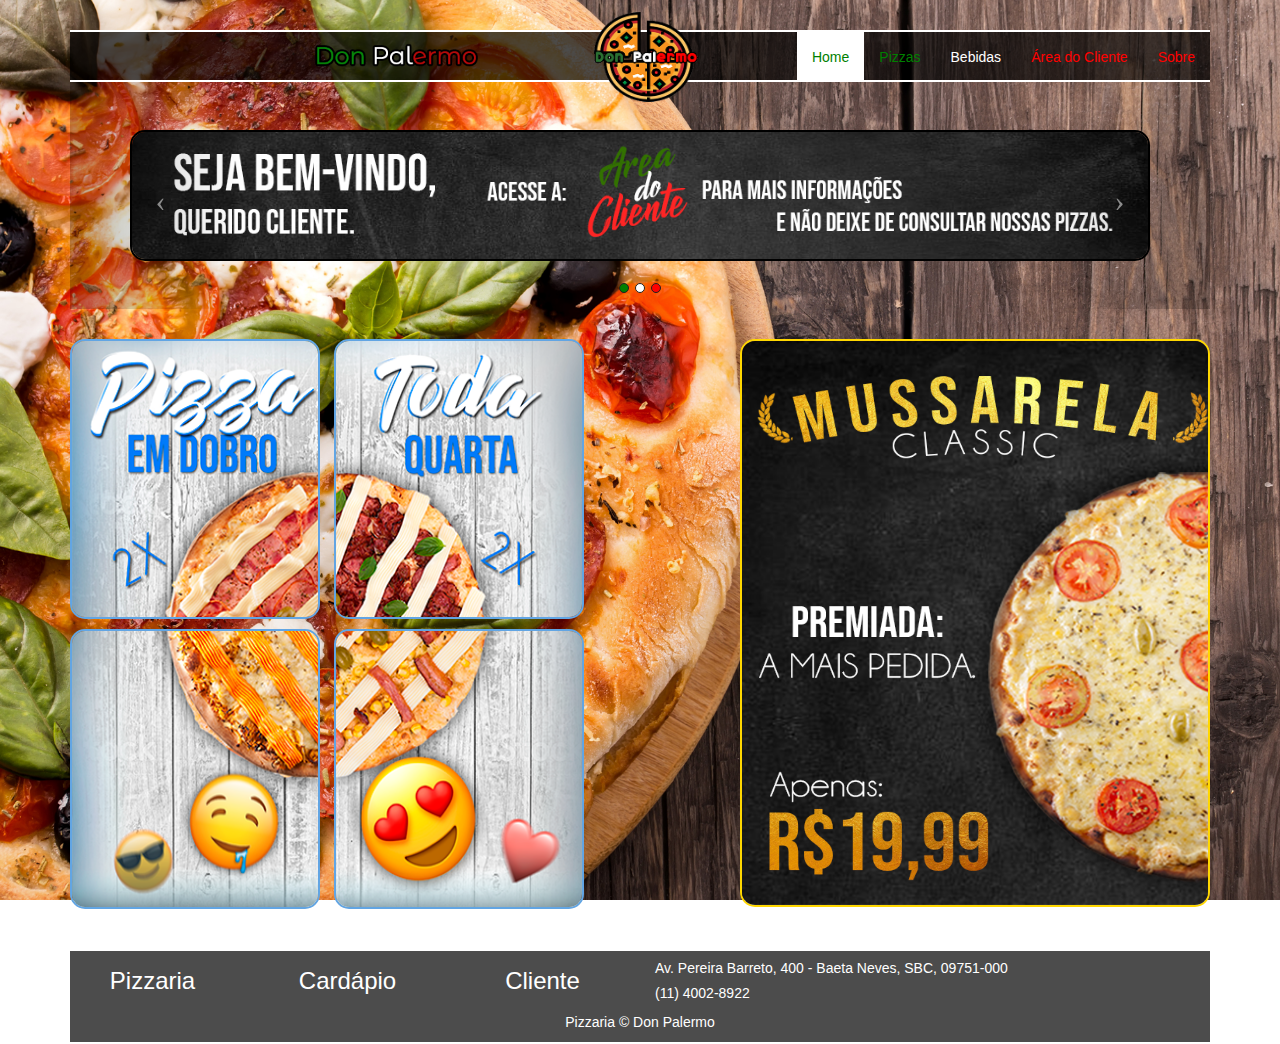
==== index.html @ 8d58110b "first commit" ====
<html>
<head>
	<meta charset="utf-8">
	<link rel="stylesheet" href="https://maxcdn.bootstrapcdn.com/bootstrap/3.3.7/css/bootstrap.min.css">
	<script src="https://ajax.googleapis.com/ajax/libs/jquery/3.3.1/jquery.min.js"></script>
	<script src="https://maxcdn.bootstrapcdn.com/bootstrap/3.3.7/js/bootstrap.min.js"></script>
	<script src="https://code.jquery.com/jquery-3.2.1.slim.min.js" integrity="sha384-KJ3o2DKtIkvYIK3UENzmM7KCkRr/rE9/Qpg6aAZGJwFDMVNA/GpGFF93hXpG5KkN" crossorigin="anonymous"></script>
	<script src="https://cdnjs.cloudflare.com/ajax/libs/popper.js/1.11.0/umd/popper.min.js" integrity="sha384-b/U6ypiBEHpOf/4+1nzFpr53nxSS+GLCkfwBdFNTxtclqqenISfwAzpKaMNFNmj4" crossorigin="anonymous"></script>
	<script src="https://maxcdn.bootstrapcdn.com/bootstrap/4.0.0-beta/js/bootstrap.min.js" integrity="sha384-h0AbiXch4ZDo7tp9hKZ4TsHbi047NrKGLO3SEJAg45jXxnGIfYzk4Si90RDIqNm1" crossorigin="anonymous"></script>
	<link rel="icon" id="palermoicon" href="./img/icon.png" type="image/x-icon">
	<link href="https://fonts.googleapis.com/css?family=Montserrat+Alternates" rel="stylesheet">
	<link rel="stylesheet" href="./css/styles.css">
	<title>Don Palermo</title>
</head>

<body>
	<div class="container">

		<!-- barra de navegação -->
		<nav id="navbar1" class="navbar navbar-default">
			<div class="navbar-header">
				<a href="./index.html" class="navbar-brand"><img id="logodp" src="./img/logo.png"></a>
				<a href="./index.html" class="navbar-brand"><img id="pizza" src="./img/pizzaria.png"></a>
				<button class="navbar-toggle glyphicon glyphicon-menu-hamburger" data-toggle="collapse" data-target="#barra"></button>
			</div>

			<ul id="barra" class="nav navbar-nav navbar-right navbar-collapse">
				<li ><a href="./index.html" class="active" id="nome1"><font color="Green">Home</font></a></li>
				<li ><a href="./pizzas/index.html" id="nome2"><font color="green">Pizzas</font></a></li>
				<li ><a href="./bebidas/index.html" id="nome2"><font color="white">Bebidas</font></a></li>
				<li ><a href="./area-cliente/index.html" id="nome2"><font color="red">Área do Cliente</font></a></li>
				<li ><a href="./sobre/index.html" id="nome2"><font color="red">Sobre</font></a></li>
			</ul>
		</nav>
		<!-- barra de navegação -->

	<!-- slide de promoções -->
	<div id="myCarousel" class="carousel slide jumbotron">
		<ol class="carousel-indicators">
			<li id="BC1" data-target="#myCarousel" data-slide-to="0"></li>
			<li id="BC2" data-target="#myCarousel" data-slide-to="1"></li>
			<li id="BC3" data-target="#myCarousel" data-slide-to="2"></li>
		</ol>

		<div class="carousel-inner">

			<div class="item active">
				<img class="first-slide" src="./img/banner-1.jpg" alt="First slide">
			</div>

			<div class="item">
				<img class="second-slide" src="./img/banner-2.jpg" alt="First slide">
			</div>

			<div class="item">
				<img class="third-slide" src="./img/banner-3.jpg" alt="First slide">
			</div>

		</div>

		<a class="left carousel-control" href="#myCarousel" data-slide="prev"><span class="icon-prev"></span></a>
		<a class="right carousel-control" href="#myCarousel" data-slide="next"><span class="icon-next"></span></a>
	</div>
	<!-- slide de promoções -->
	
	<!-- slide de promoções fixa -->
	<div class="row">
		<div class="col-md-6">  
			<a href=""><img id="BH1" src="./img/bannerHP.png" height="280" width="250"></a>
			<a href=""><img id="BH2" src="./img/bannerHP2.png" height="280" width="250"></a>
			<a href=""><img id="BH3" src="./img/bannerHP3.png" height="280" width="250"></a>
			<a href=""><img id="BH4" src="./img/bannerHP4.png" height="280" width="250"></a>
		</div>
		<div class="col-md-6">
			<a href="./comprar/index.html">
				<img id="bh" src="./img/bannerH.png" height="568" width="470">
			</a>
		</div>
	</div>
	<br>
	<!-- slide de promoções fixa -->

	<!-- rodape -->
		<section class="footer">
			<div class="row">
				<div class="col-md-2">
					<div class="link-area">
						<h3><a href="./sobre/index.html" id="footertext"><font color="white">Pizzaria</a></font></h3>
					</div>
				</div>
				<div class="col-md-2">
					<div class="link-area">
						<h3><a href="./pizzas/index.html" id="footertext"><font color="white">Cardápio</a></font></h3>
					</div>
				</div>
				<div class="col-md-2">
					<div class="link-area">
						<h3><a href="./area-cliente/index.html" id="footertext"><font color="white">Cliente</a></font></h3>
					</div>
				</div>
				<div class="col-md-6">
					<div id="link-area1">
						<h5><font color="white">Av. Pereira Barreto, 400 - Baeta Neves, SBC, 09751-000</font></h5>
						<h5><font color="white">(11) 4002-8922 </font></h5>
					</div>
				</div>
				<div class="row index-social-link text-center">
					<p class="copy-c">Pizzaria © Don Palermo</p>
				</div>
			</div>
		</section> 
	<!-- rodape -->
	</div>
</body>
</html>
---- css/styles.css ----
body {
  /* font-family: "Montserrat Alternates", sans-serif; */
  background-image: url("fundo.jpg");
  background-repeat: no-repeat;
  background-attachment: fixed;
  background-size: cover;
}

#logodp {
  height: 90px;
  margin-top: -35px;
  position: absolute;
  left: 46%;
}

#navbar1 {
  background: rgba(0, 0, 0, 0.7);
  border-color: white;
  border: 2px solid #ffffff;
  border-left: 0px;
  border-right: 0px;
  border-radius: 0px;
  margin-top: 30;
  height: 52px;
}

.active {
  background-color: white;
}

#pizza {
  height: 100px;
  margin-top: -36px;
  position: absolute;
  left: 20%;
}

.produto {
  margin-top: 20px;
  /* font-family: "Exo", sans-serif; */
  color: #fff;
}

.produto .produto-img {
  height: 175px;
  width: 175px;
}

.preco {
  /* font-family: "Do Hyeon", sans-serif; */
  margin-top: -12px;
  font-size: 50;
  grid-row: bold;
}

.jumbotron {
  margin-top: -20px;
  background-color: rgba(0, 0, 0, 0);
}

.carousel-indicators {
  bottom: 0;
}

#BC1 {
  background-color: Green;
}

#BC2 {
  background-color: White;
}

#BC3 {
  background-color: Red;
}

.carousel-indicators li {
  border-color: #222;
}

.index-social {
  background-color: rgba(0, 0, 0, 0.5);
  color: #fff;
}
.index-link h3 {
  text-align: center;
  color: #f1f1f1;
  text-align: left;
}
.index-link {
  background-color: rgba(0, 0, 0, 0.7);
  border: 2px solid #ffffff;
  border-left: 0px;
  border-right: 0px;
}

/* Footer da Area da pizza */

.index-socialP {
  background-color: rgba(0, 0, 0, 0.5);
  color: #fff;
}
.index-linkP h3 {
  text-align: center;
  color: #f1f1f1;
  text-align: left;
}
.index-linkP {
  background-color: rgba(0, 0, 0, 0.7);
  border: 2px solid #ffffff;
  border-left: 0px;
  border-right: 0px;
}

/* Footer da Area de Bebidas e AC */

.index-socialB {
  background-color: rgba(0, 0, 0, 0.5);
  color: #fff;
  position: absolute;
  top: 100%;
  width: 100%;
}

.index-linkB h3 {
  text-align: center;
  color: #f1f1f1;
  text-align: left;
}

.index-linkB {
  background-color: rgba(0, 0, 0, 0.7);
  border: 2px solid #ffffff;
  border-left: 0px;
  border-right: 0px;
  position: absolute;
  top: 90.5%;
  width: 100%;
}

.copy-c {
  padding-top: 10px;
}
.link-area {
  text-align: center;
  margin-top: -3px;
}mt-4
#link-area1 {
  text-align: center;
}
#maparea {
  margin-left: 230px;
  margin-top: 50px;
}
#tituloS {
  text-align: center;
  margin-right: 90px;
}

#paraS {
  margin-left: 300px;
}

#tituloS2 {
  text-align: center;
  margin-right: 0px;
}
#pizzastitulo {
  font-family: "Exo", sans-serif;
  margin-top: -4px;
}


#bt {
  margin-top: 0px;
}
#bh {
  margin-left: 85px;
  border: 2px solid #ffd700;
  border-radius: 15px;
}
.carousel-inner {
  border: 2px solid black;
  border-radius: 15px;
}

.footer {
  margin-top: 20px; 
	color: #fff;
	background-color: rgba(0, 0, 0, 0.7);
  border: 2px solid #ffffff;
  border-left: 0px;
  border-right: 0px;
}
#BH1 {
  border: 2px solid #62a5e3;
  border-radius: 15px;
}

#BH2 {
  margin-left: 10px;
  border: 2px solid #62a5e3;
  border-radius: 15px;
}

#BH3 {
  margin-top: 10px;
  border: 2px solid #62a5e3;
  border-radius: 15px;
}

#BH4 {
  margin-top: 10px;
  border: 2px solid #62a5e3;
  margin-left: 10px;
  border-radius: 15px;
}
#acf {
  /* font-family: "Righteous", cursive; */
  margin-top: 40px;
}
#formac {
  border-radius: 10px;
}
#btac {
  border: 2px solid White;
  border-radius: 10px;
  height: 45;
  width: 95;
  margin-top: -20px;
}
#act {
  margin-left: 30px;
}
#btcad {
  border: 2px solid White;
  border-radius: 10px;
  height: 45;
  width: 95;
  margin-left: 85px;
}
#formcad {
  margin-left: 50px;
}
#cep {
  border-radius: 10px;
}
#rua {
  border-radius: 10px;
}
#bairro {
  border-radius: 10px;
}
#cidade {
  border-radius: 10px;
}
#uf {
  border-radius: 10px;
}


.form-login-content {
  color: #fff;
  width: 300px;
  margin: 10% auto;
  height: calc( 60vh - 10%);
}

.form-login-content label {
  display: block;
  margin-top: 20px; 
}

.form-login-content .form-login input {
  border-radius: 20px;
  padding: 6px;
  width: 100%;
  color: #666;
}

.form-login-content .form-login input:focus {
  outline: none;
}

.form-button a {
  margin-top: 30px;
  display: block;
  padding: 6px;
  width: 100%;
  cursor: pointer;
}

.form-cadastro {
  color: white;
  margin: 10px auto;
  width: 80%;
}


.form-cadastro label {
  display: block;
}


.form-cadastro-input {
  margin-top: 10px;
}


.form-cadastro-input input {
  border-radius: 20px;
  padding: 6px;
  width: 100%;
  color: #000;
}

.form-cadastro-input input:focus {
  outline: none;
  color: rgb(46, 46, 46);
}

a.sub-title-form {
  color: #969696;
}

.sub-title-form:hover {
  color: #c7c7c7;
}

.text-green {
  color: green;
}

.text-white {
  color: white;
}

.text-red {
  color: red;
}

button.button-new-user {
  background: transparent;
  border: none;
  padding-top: 20px;
}


button:focus,
button:active {
  outline: none !important;
}

@media screen and (max-width: 780px) {
  .carousel-inner {
    display: none;
  }
}

@media screen and (max-width: 780px) {
  #bh {
    display: none;
  }
}

@media screen and (max-width: 780px) {
  .jumbotron {
    display: none;
  }
}

@media screen and (max-width: 780px) {
  #pizza {
    display: none;
  }
}

@media screen and (max-width: 780px) {
  #logodp {
    position: absolute;
    left: 42%;
  }
}

@media screen and (max-width: 780px) {
  #footertext {
    font-size: 0px;
  }
}

@media screen and (max-width: 780px) {
  .index-social {
    position: absolute;
    width: 100%;
    top: 100%;
  }
}

@media screen and (max-width: 780px) {
  .index-link {
    height: 65px;
    position: absolute;
    width: 100%;
    top: 90%;
  }
}

@media screen and (max-width: 780px) {
  .navbar-collapse {
    background-color: rgba(0, 0, 0, 0.7);
  }
}

@media screen and (max-width: 780px) {
  #link-area1 {
    position: absolute;
    margin-top: -60px;
    margin-left: 50px;
  }
}

@media screen and (max-width: 780px) {
  #caixamap {
    display: none;
  }
}

@media screen and (max-width: 780px) {
  .index-socialB {
    position: absolute;
    width: 100%;
    top: 100%;
  }
}

@media screen and (max-width: 780px) {
  .index-linkB {
    height: 65px;
    position: absolute;
    width: 100%;
    top: 90%;
  }
}
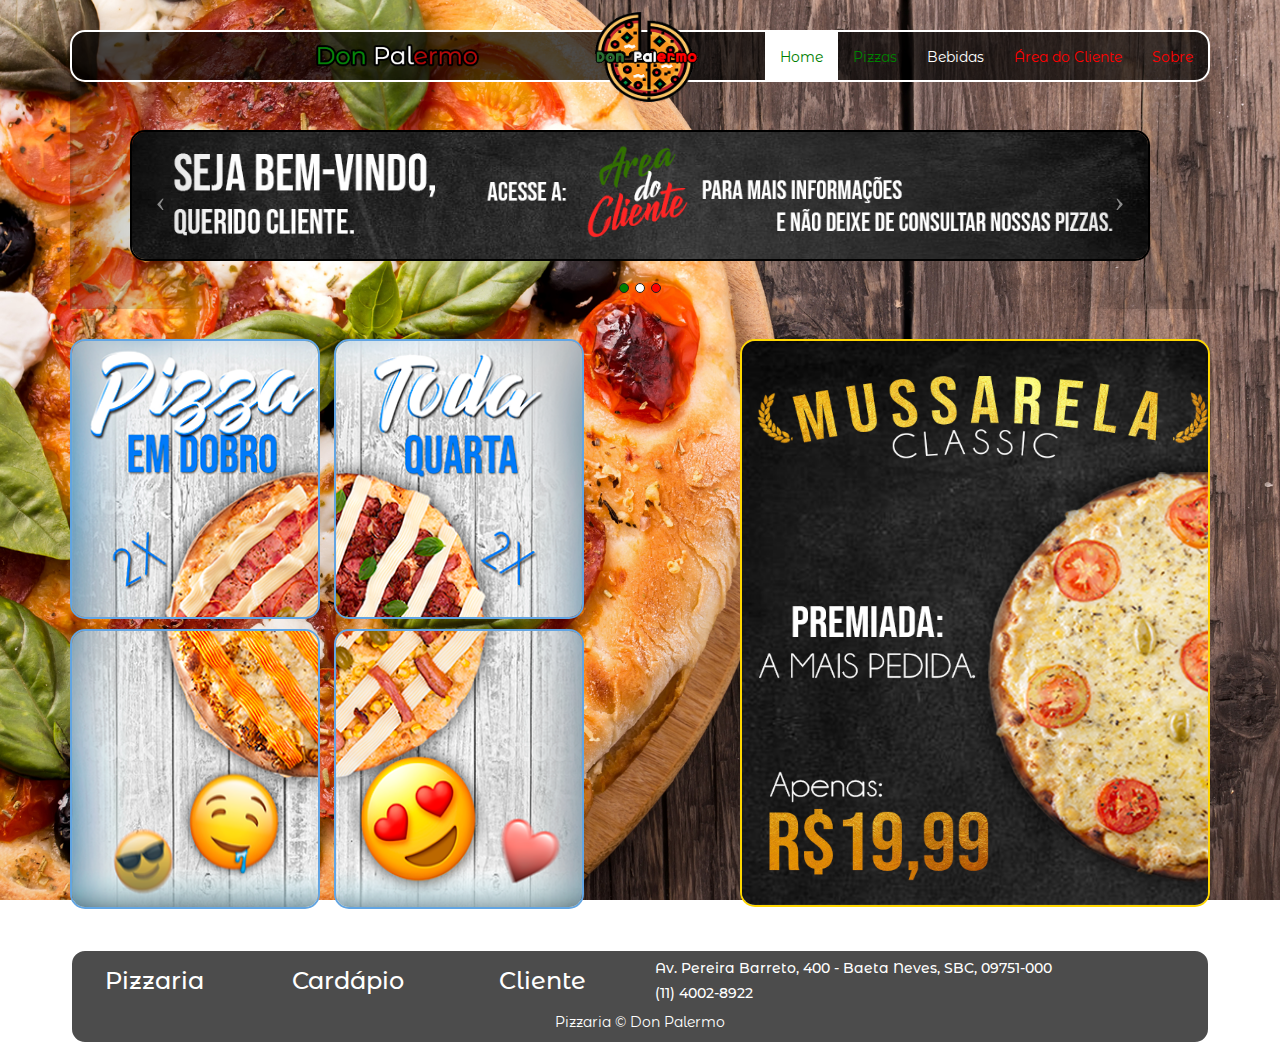
==== commit b20864df: "chore: add src others src link" ====
--- a/index.html
+++ b/index.html
@@ -12,9 +12,11 @@
 	<link rel="stylesheet" href="./css/styles.css">
 	<title>Don Palermo</title>
 </head>
+  
 
 <body>
 	<div class="container">
+		
 
 		<!-- barra de navegação -->
 		<nav id="navbar1" class="navbar navbar-default">
@@ -26,9 +28,9 @@
 
 			<ul id="barra" class="nav navbar-nav navbar-right navbar-collapse">
 				<li ><a href="./index.html" class="active" id="nome1"><font color="Green">Home</font></a></li>
-				<li ><a href="./pizzas/index.html" id="nome2"><font color="green">Pizzas</font></a></li>
-				<li ><a href="./bebidas/index.html" id="nome2"><font color="white">Bebidas</font></a></li>
-				<li ><a href="./area-cliente/index.html" id="nome2"><font color="red">Área do Cliente</font></a></li>
+				<li ><a href="./pizzas/index.php" id="nome2"><font color="green">Pizzas</font></a></li>
+				<li ><a href="./bebidas/index.php" id="nome2"><font color="white">Bebidas</font></a></li>
+				<li ><a href="./login/index.php" id="nome2"><font color="red">Área do Cliente</font></a></li>
 				<li ><a href="./sobre/index.html" id="nome2"><font color="red">Sobre</font></a></li>
 			</ul>
 		</nav>
@@ -66,13 +68,13 @@
 	<!-- slide de promoções fixa -->
 	<div class="row">
 		<div class="col-md-6">  
-			<a href=""><img id="BH1" src="./img/bannerHP.png" height="280" width="250"></a>
-			<a href=""><img id="BH2" src="./img/bannerHP2.png" height="280" width="250"></a>
-			<a href=""><img id="BH3" src="./img/bannerHP3.png" height="280" width="250"></a>
-			<a href=""><img id="BH4" src="./img/bannerHP4.png" height="280" width="250"></a>
+			<a href="./login/index.php"><img id="BH1" src="./img/bannerHP.png" height="280" width="250"></a>
+			<a href="./login/index.php"><img id="BH2" src="./img/bannerHP2.png" height="280" width="250"></a>
+			<a href="./login/index.php"><img id="BH3" src="./img/bannerHP3.png" height="280" width="250"></a>
+			<a href="./login/index.php"><img id="BH4" src="./img/bannerHP4.png" height="280" width="250"></a>
 		</div>
 		<div class="col-md-6">
-			<a href="./comprar/index.html">
+			<a href="./login/index.php">
 				<img id="bh" src="./img/bannerH.png" height="568" width="470">
 			</a>
 		</div>
--- a/css/styles.css
+++ b/css/styles.css
@@ -1,5 +1,5 @@
 body {
-  /* font-family: "Montserrat Alternates", sans-serif; */
+  font-family: "Montserrat Alternates", sans-serif;
   background-image: url("fundo.jpg");
   background-repeat: no-repeat;
   background-attachment: fixed;
@@ -17,9 +17,7 @@
   background: rgba(0, 0, 0, 0.7);
   border-color: white;
   border: 2px solid #ffffff;
-  border-left: 0px;
-  border-right: 0px;
-  border-radius: 0px;
+  border-radius: 15px;
   margin-top: 30;
   height: 52px;
 }
@@ -46,8 +44,11 @@
   width: 175px;
 }
 
+.status-code {
+  height: 50vh;
+}
 .preco {
-  /* font-family: "Do Hyeon", sans-serif; */
+  font-family: "Do Hyeon", sans-serif; 
   margin-top: -12px;
   font-size: 50;
   grid-row: bold;
@@ -158,7 +159,8 @@
 }
 
 #paraS {
-  margin-left: 300px;
+  margin-top: 50px;
+  margin-left: -200px;
 }
 
 #tituloS2 {
@@ -189,8 +191,7 @@
 	color: #fff;
 	background-color: rgba(0, 0, 0, 0.7);
   border: 2px solid #ffffff;
-  border-left: 0px;
-  border-right: 0px;
+  border-radius: 15px;
 }
 #BH1 {
   border: 2px solid #62a5e3;
@@ -299,6 +300,7 @@
 
 .form-cadastro label {
   display: block;
+  text-shadow: 2px 2px #666;
 }
 
 
@@ -440,4 +442,30 @@
     width: 100%;
     top: 90%;
   }
+}
+
+.botao
+{
+  margin-top: 30px;
+  display: block;
+  margin-left: 100px;
+  width: 35%;
+  border: 2px solid white;
+  border-radius: 15px;
+}
+
+/* table, th, td {
+    border: 2px solid white;
+    padding: 5px;
+} */
+
+tr {
+  width: 100%;
+  display: table;
+  table-layout: fixed;
+  border-collapse: separate;
+  border-spacing: 5px 0px;
+}
+td {
+  display: table-cell;
 }